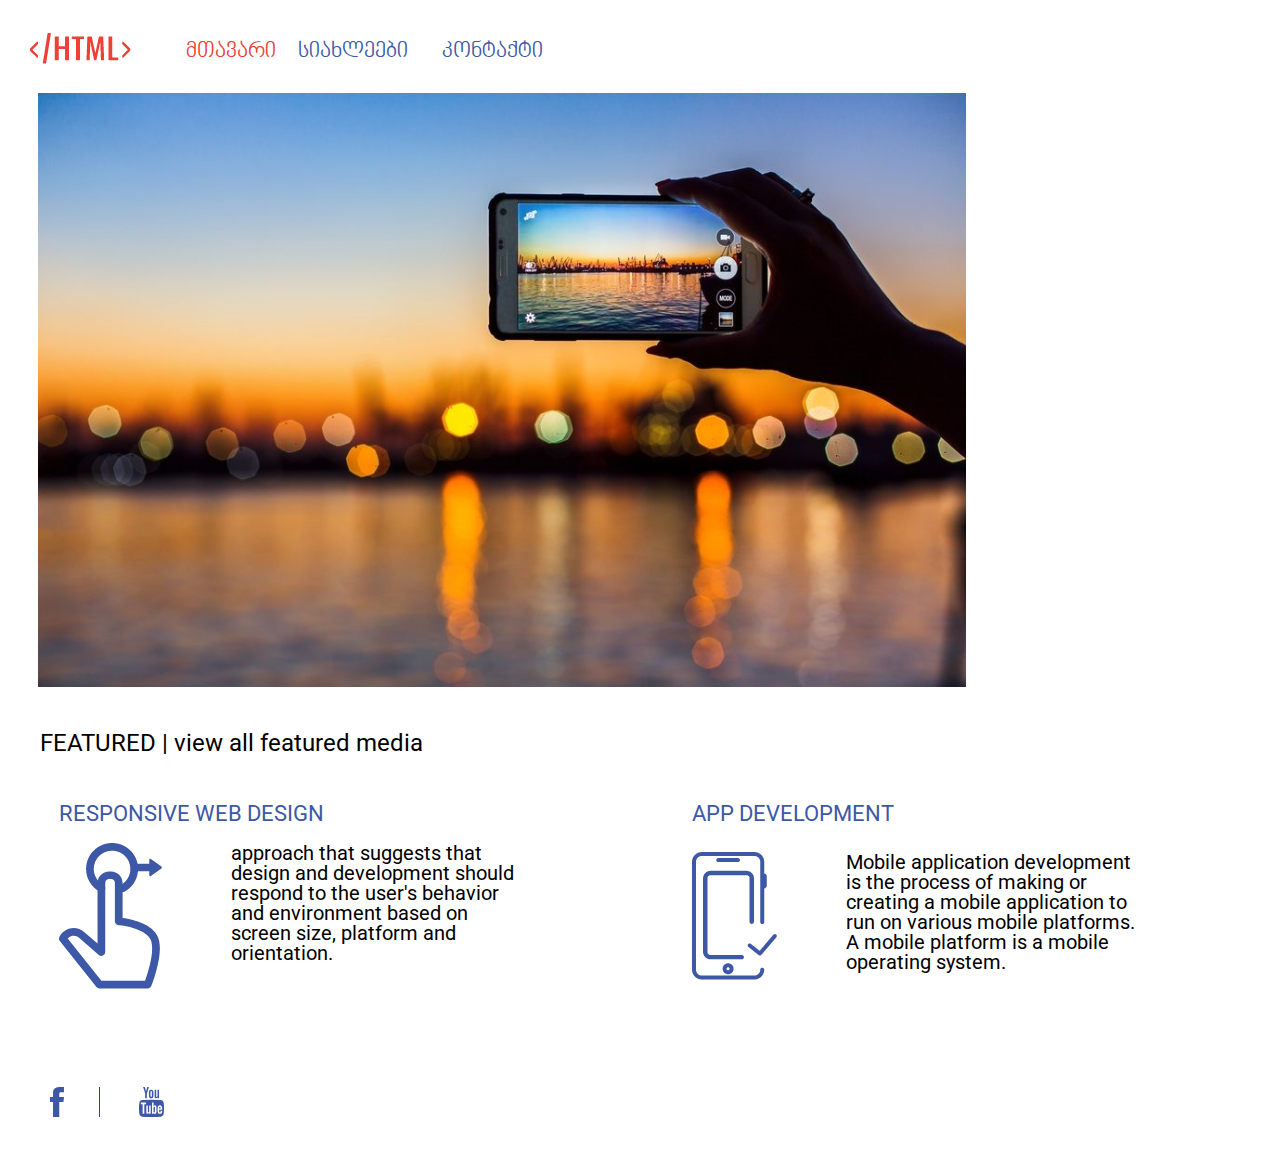
==== index.html @ 71c6d98d "add 1st complete page" ====
<!DOCTYPE html>
<html>
    <head>
        <link rel="stylesheet" href="style/reset.css">
        <link rel="preconnect" href="https://fonts.gstatic.com">
<link href="https://fonts.googleapis.com/css2?family=Roboto:wght@300&display=swap" rel="stylesheet">
        <link rel="stylesheet" href="style/fonts.css">
        <link rel="stylesheet" href="style/main.css">
        <title>lesson-5</title>
    </head>
    <body>
        <header>
            <div class="navbar">
                <a href="#">
                <img src="image/logo.png" alt="logo">
                </a>
                <nav class="nav">
                    <ul>
                        <li> <a class="navbar-li" href="#">მთავარი</a> </li>
                        <li class="navbar-a">სიახლეები</li>
                        <li class="navbar-b">კონტაქტი</li>
                    </ul>
                </nav>
            </div>
        </header>
        <section>
            <img class="picture-block" src="image/photo.jpg" alt="capture">
            <p class="wrapper-text">FEATURED | view all featured media</p>
        </section>
        <section>
            <div class="box-1">
               <p class="text-bar">RESPONSIVE WEB DESIGN</p>
               <img src="image/sticker.png" alt="sticker">
               <p class="text-edit">approach that suggests that design and development should respond to the user's behavior and environment based on screen size, platform and orientation.</p>
            </div>
            <div class="box-2">
               <p class="text-status">APP DEVELOPMENT</p>
               <img src="image/stick.png" alt="stick"> 
               <p class="text-in">Mobile application development is the process of making or creating a mobile application to run on various mobile platforms. A mobile platform is a mobile operating system.</p>
            </div>
        </section>
        <footer>
            <div class="bottom-box">
                <a href="https://www.facebook.com/" target="_blank">
                <img class="border-bar" src="image/fb.svg" alt="fb-log">
                </a>
                <a href="https://www.youtube.com/" target="_blank">
                <img class="padding-bar" src="image/youtube.svg" alt="youtube-logo">
                </a>
            </div>
        </footer>
    </body>
</html>
---- style/fonts.css ----
@font-face {
    font-family: 'BPG Nino Mtavruli';
    src: url('../fonts/bpg-nino-mtavruli-webfont.eot'); /* IE9 Compat Modes */
    src: url('../fonts/bpg-nino-mtavruli-webfont.eot?#iefix') format('embedded-opentype'), /* IE6-IE8 */
         url('../fonts/bpg-nino-mtavruli-webfont.woff2') format('woff2'), /* Super Modern Browsers */
         url('../fonts/bpg-nino-mtavruli-webfont.woff') format('woff'), /* Pretty Modern Browsers */
         url('../fonts/bpg-nino-mtavruli-webfont.ttf') format('truetype'), /* Safari, Android, iOS */
         url('../fonts/bpg-nino-mtavruli-webfont.svg#bpg_nino_mtavruliregular') format('svg'); /* Legacy iOS */
}
---- style/main.css ----
.navbar{
    margin-top: 33px;
    margin-left: 30px;
}
li{
    display: inline-block;
    /* margin-left: 33px; */
    vertical-align: super;
}
.nav{
    display: inline-block;
}
.navbar-li{
    margin-left: 51px;
    color:#EE4036;
    font-size: 22px;
    font-family: BPG Nino Mtavruli;
}.navbar-a{
    margin-left: 18px;
    color: #3D58A6;
    font-size: 22px;
    font-family: BPG Nino Mtavruli;
}
.navbar-b{
    margin-left: 30px;
    color: #3D58A6;
    font-size: 22px;
    font-family: BPG Nino Mtavruli;
}
.picture-block{
    margin-left: 38px;
    margin-top: 26px;
}
.wrapper-text{
    margin-top: 41px;
    margin-left: 40px;
    font-size: 24px;
    font-family: 'Roboto', sans-serif;
}
.box-1{
    margin-top: 48px;
    margin-left: 59px;
    display: inline-block;
}
.text-bar{
    margin-bottom: 18px;
    color: #3D58A6;
    font-size: 22px;
    font-family: 'Roboto', sans-serif;
}
.text-edit{
    width: 300px;
    display: inline-block;
    margin-left: 65px;
    font-size: 20px;
    vertical-align: top;
    font-family: 'Roboto', sans-serif;
}
.box-2{
    display: inline-block;
    margin-left: 157px;
    vertical-align: top;
    margin-top: 48px;
    
}
.text-in{
    width: 300px;
    display: inline-block;
    vertical-align: top;
    font-size: 20px;
    margin-left: 65px;
    font-family: 'Roboto', sans-serif;
}
.text-status{
    margin-bottom: 27px;
    font-size: 22px;
    color: #3D58A6 ;
    font-family: 'Roboto', sans-serif;
}
.bottom-box{
   margin-left: 50px;
   margin-top: 95px;
   margin-bottom: 39px; 
}
.border-bar{
    border-right: 1px solid #363E97;
    padding-right: 35px;
}
.padding-bar{
    padding-left: 35px;
}
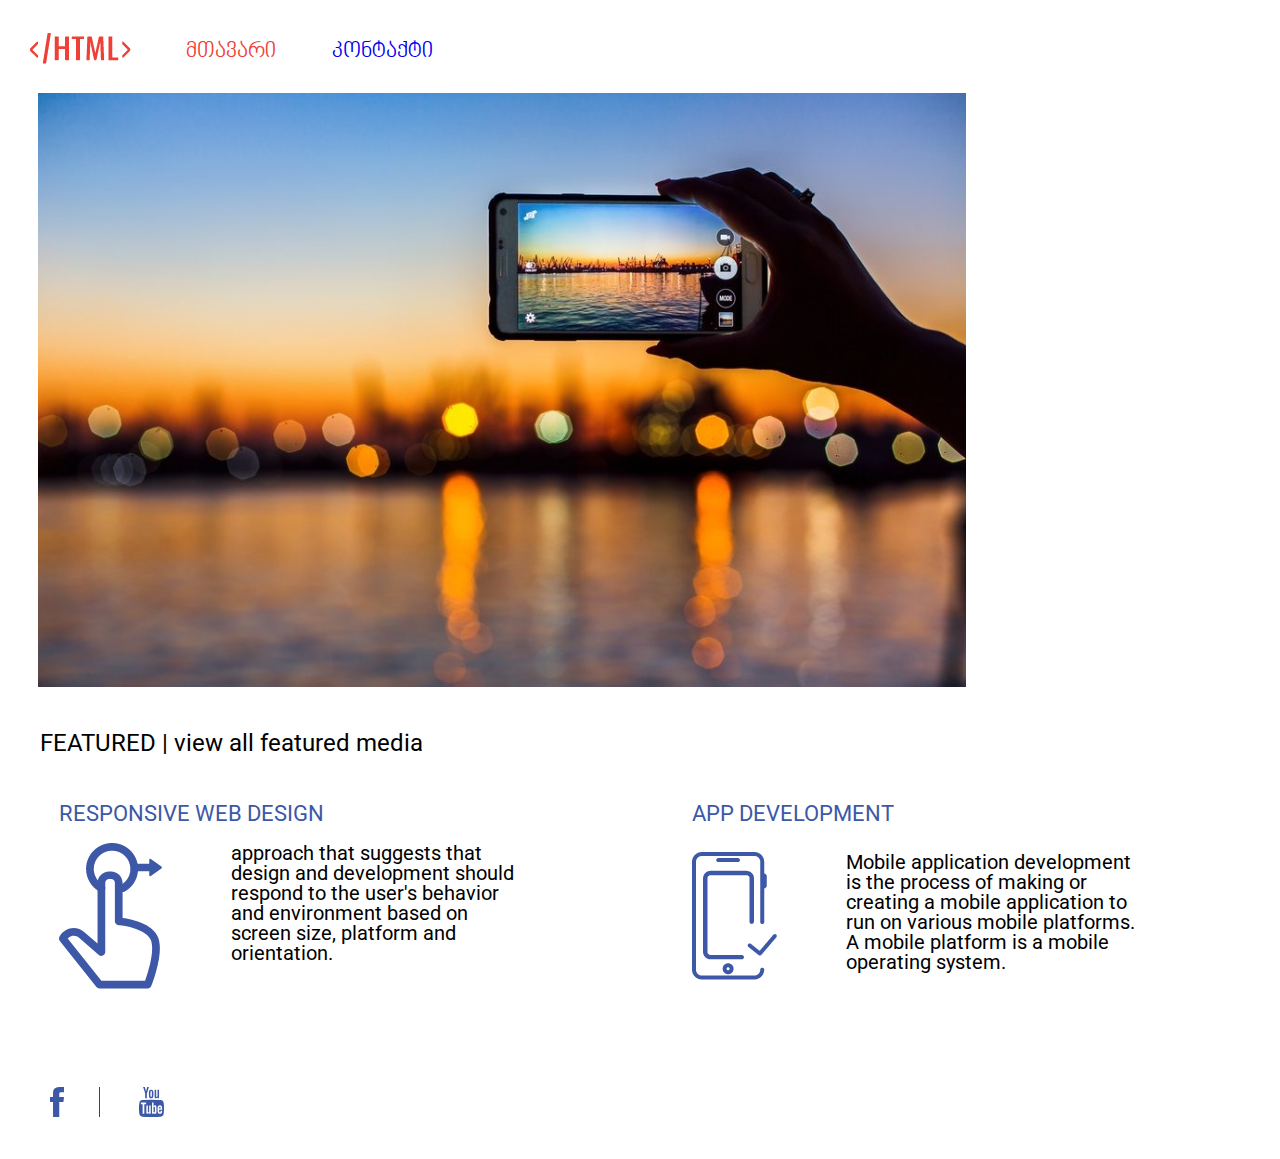
==== commit cdb59328: "updated navbar links" ====
--- a/index.html
+++ b/index.html
@@ -3,7 +3,7 @@
     <head>
         <link rel="stylesheet" href="style/reset.css">
         <link rel="preconnect" href="https://fonts.gstatic.com">
-<link href="https://fonts.googleapis.com/css2?family=Roboto:wght@300&display=swap" rel="stylesheet">
+        <link href="https://fonts.googleapis.com/css2?family=Roboto:wght@300&display=swap" rel="stylesheet">
         <link rel="stylesheet" href="style/fonts.css">
         <link rel="stylesheet" href="style/main.css">
         <title>lesson-5</title>
@@ -16,9 +16,9 @@
                 </a>
                 <nav class="nav">
                     <ul>
-                        <li> <a class="navbar-li" href="#">მთავარი</a> </li>
-                        <li class="navbar-a">სიახლეები</li>
-                        <li class="navbar-b">კონტაქტი</li>
+                        <li> <a class="navbar-li" href="#index.html">მთავარი</a> </li>
+                        <li class="navbar-a"><a href="#"<სიახლეები</a></li>
+                        <li class="navbar-b"><a href="#contact.html">კონტაქტი</a></li>
                     </ul>
                 </nav>
             </div>
@@ -50,4 +50,4 @@
             </div>
         </footer>
     </body>
-</html>+</html>
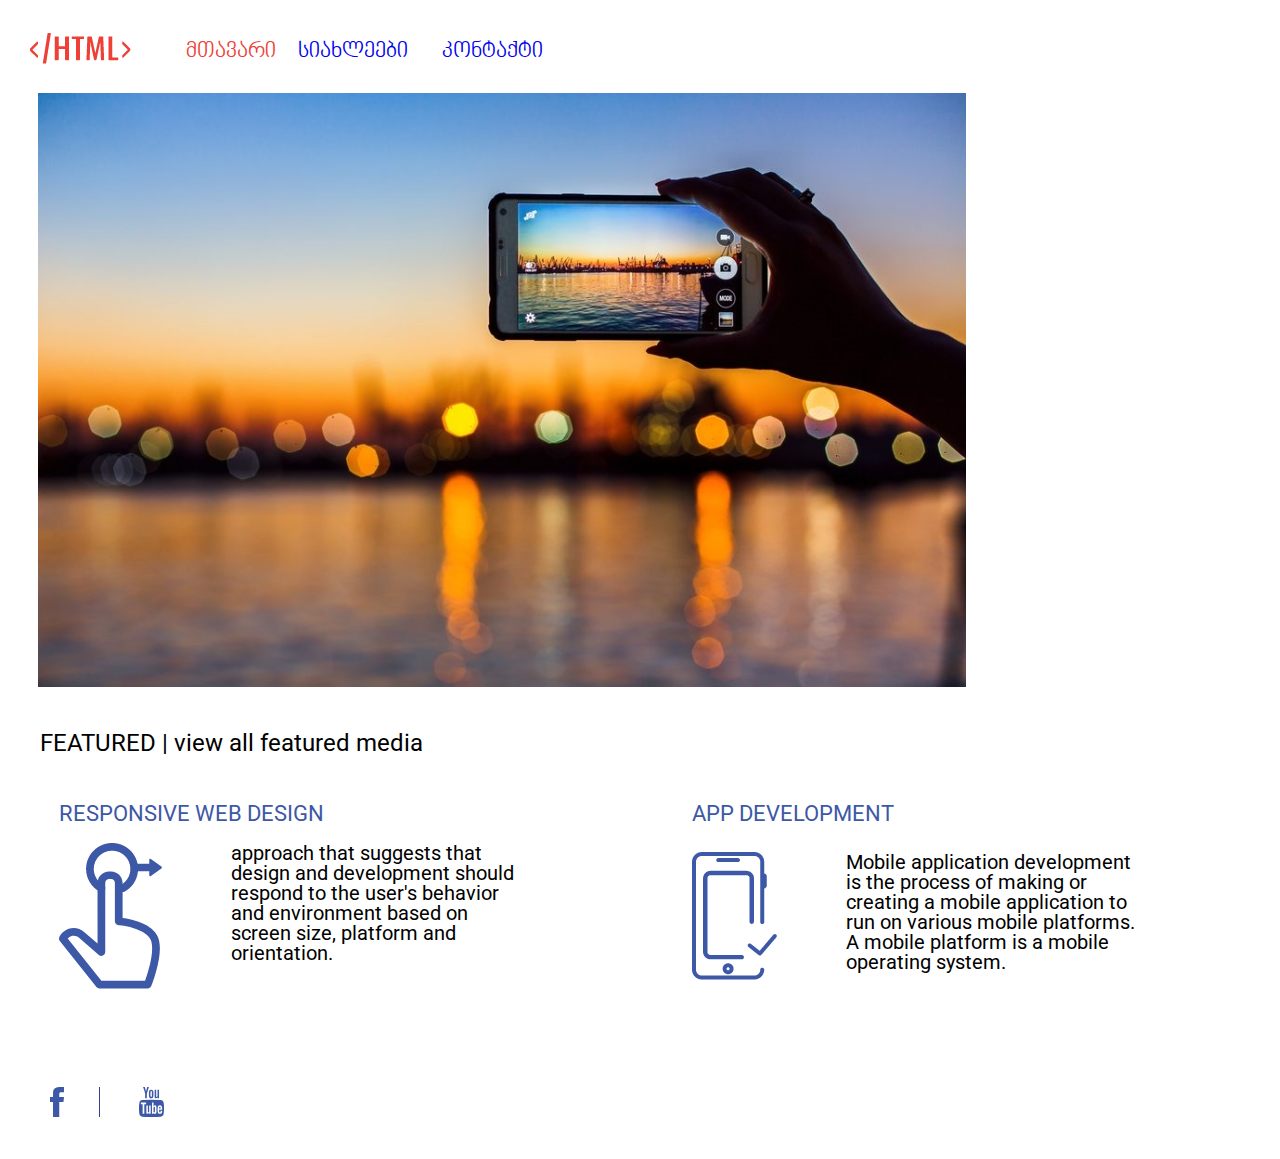
==== commit 47656ddc: "updated navbar#2" ====
--- a/index.html
+++ b/index.html
@@ -17,7 +17,7 @@
                 <nav class="nav">
                     <ul>
                         <li> <a class="navbar-li" href="#index.html">მთავარი</a> </li>
-                        <li class="navbar-a"><a href="#"<სიახლეები</a></li>
+                        <li class="navbar-a"><a href="#">სიახლეები</a></li>
                         <li class="navbar-b"><a href="#contact.html">კონტაქტი</a></li>
                     </ul>
                 </nav>
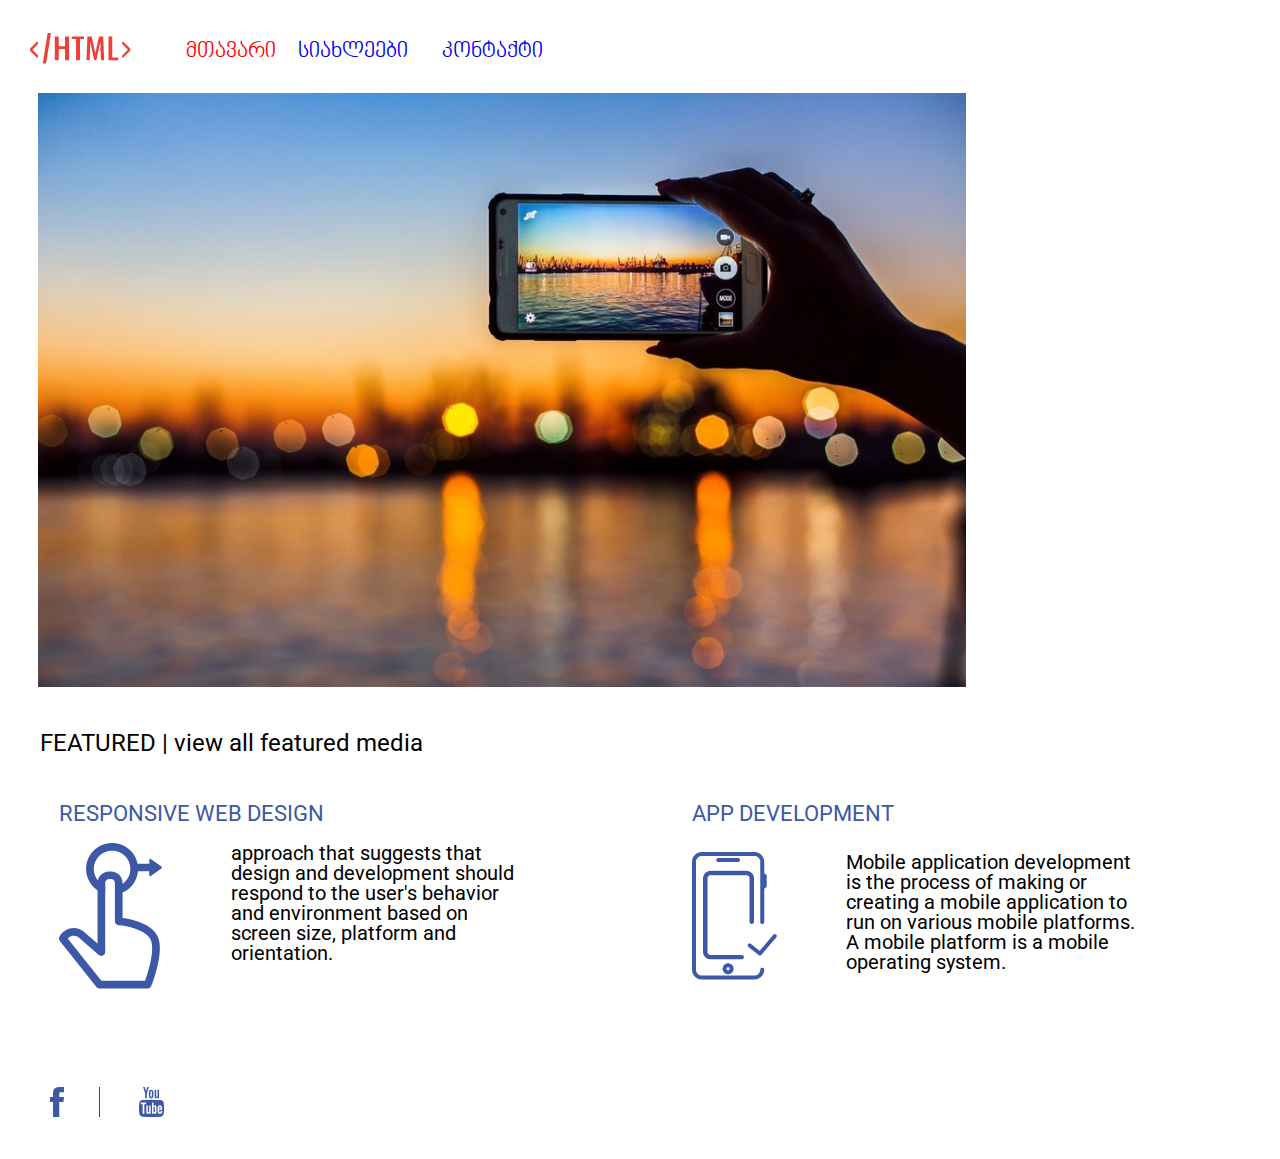
==== commit 5802bb52: "changed links" ====
--- a/index.html
+++ b/index.html
@@ -16,9 +16,9 @@
                 </a>
                 <nav class="nav">
                     <ul>
-                        <li> <a class="navbar-li" href="#index.html">მთავარი</a> </li>
+                        <li> <a class="navbar-li active" href="index.html">მთავარი</a> </li>
                         <li class="navbar-a"><a href="#">სიახლეები</a></li>
-                        <li class="navbar-b"><a href="#contact.html">კონტაქტი</a></li>
+                        <li class="navbar-b"><a href="contact.html">კონტაქტი</a></li>
                     </ul>
                 </nav>
             </div>
--- a/style/main.css
+++ b/style/main.css
@@ -88,4 +88,8 @@
 }
 .padding-bar{
     padding-left: 35px;
+}
+
+.active {
+    color: red;
 }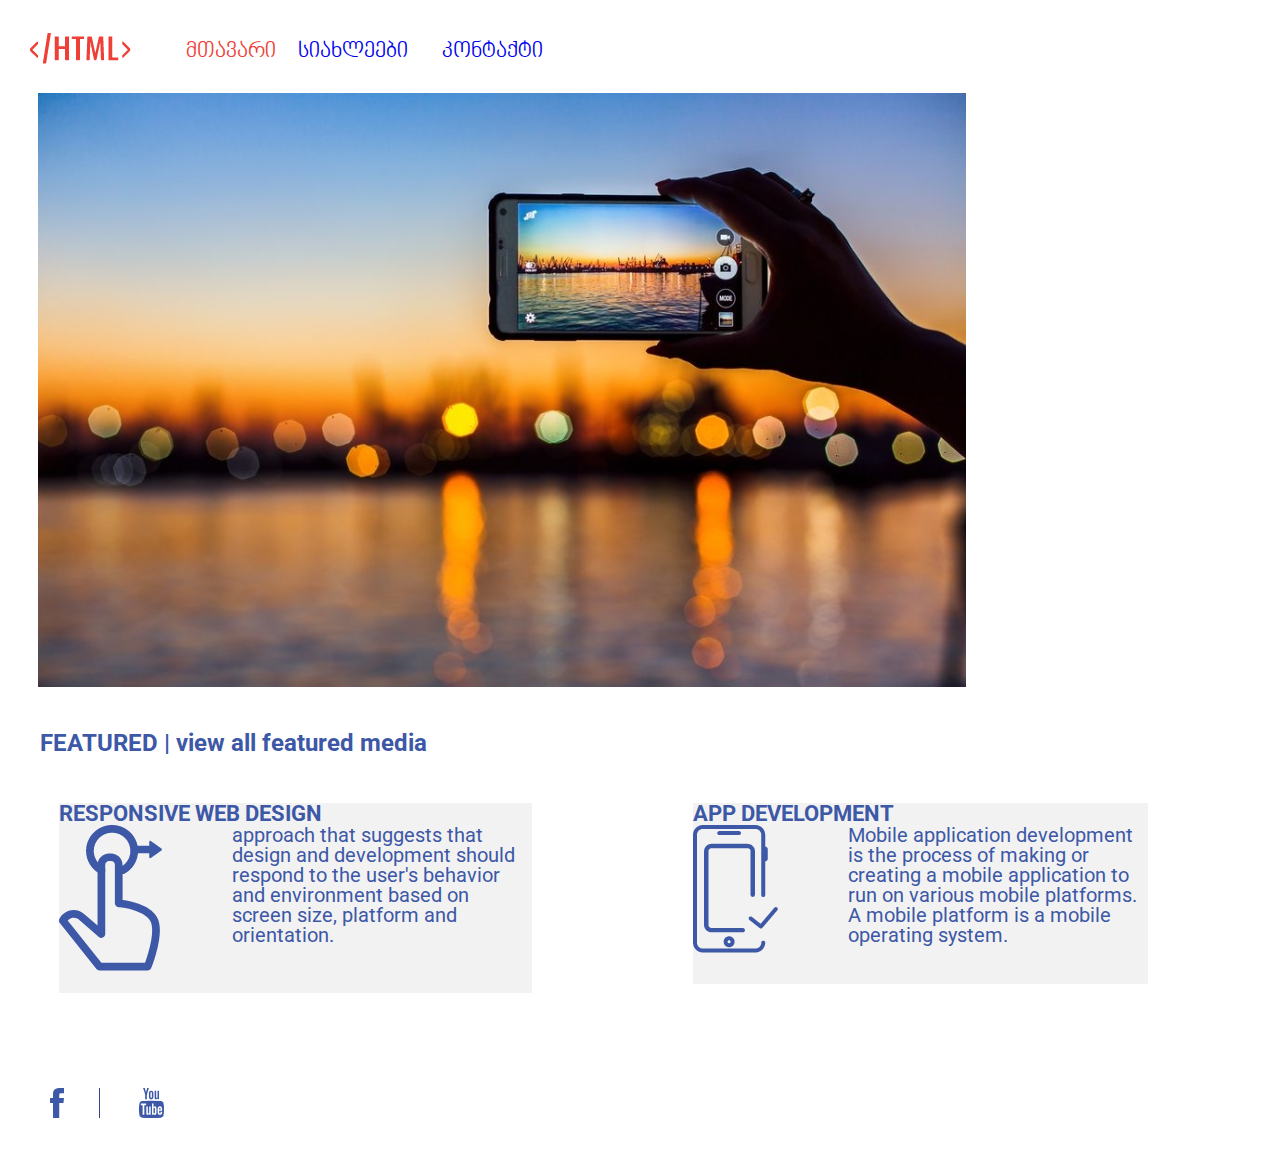
==== commit 8714cb4e: "Update index.html" ====
--- a/index.html
+++ b/index.html
@@ -25,16 +25,16 @@
         </header>
         <section>
             <img class="picture-block" src="image/photo.jpg" alt="capture">
-            <p class="wrapper-text">FEATURED | view all featured media</p>
+            <h1 class="wrapper-text">FEATURED | view all featured media</p>
         </section>
         <section>
             <div class="box-1">
-               <p class="text-bar">RESPONSIVE WEB DESIGN</p>
+               <h1 class="text-bar">RESPONSIVE WEB DESIGN</p>
                <img src="image/sticker.png" alt="sticker">
                <p class="text-edit">approach that suggests that design and development should respond to the user's behavior and environment based on screen size, platform and orientation.</p>
             </div>
             <div class="box-2">
-               <p class="text-status">APP DEVELOPMENT</p>
+               <h1 class="text-status">APP DEVELOPMENT</p>
                <img src="image/stick.png" alt="stick"> 
                <p class="text-in">Mobile application development is the process of making or creating a mobile application to run on various mobile platforms. A mobile platform is a mobile operating system.</p>
             </div>
--- a/style/main.css
+++ b/style/main.css
@@ -12,7 +12,6 @@
 }
 .navbar-li{
     margin-left: 51px;
-    color:#EE4036;
     font-size: 22px;
     font-family: BPG Nino Mtavruli;
 }.navbar-a{
@@ -41,6 +40,7 @@
     margin-top: 48px;
     margin-left: 59px;
     display: inline-block;
+    background-color: #f2f2f2;
 }
 .text-bar{
     margin-bottom: 18px;
@@ -61,6 +61,7 @@
     margin-left: 157px;
     vertical-align: top;
     margin-top: 48px;
+    background-color: #f2f2f2;
     
 }
 .text-in{
@@ -91,5 +92,45 @@
 }
 
 .active {
-    color: red;
+   color:#EE4036;;
+}
+.main-body{
+    margin-top:20px;
+    background-color: #E6E6E6;
+    width: 1366px;
+    height: 570px;
+}
+.info {
+    display: inline-block;
+    padding-top: 45px;
+    margin-left:45px;
+    font-family: "BPG Nino Mtavruli";
+    vertical-align: top;
+   
+}
+
+h1 {
+    color:#3D58A6;
+    font-size: 20px;
+    font-weight: bold;
+}
+p{
+    font-weight: normal;
+    font-size: 16px;
+
+}
+.gray {
+    color:#808080;
+    font-weight: normal;
+}
+
+.map {
+    display: inline-block;
+   margin-left: 116px;
+    margin-top: 45px;
+
+}
+iframe {
+    width: 874px;
+    height: 466px;
 }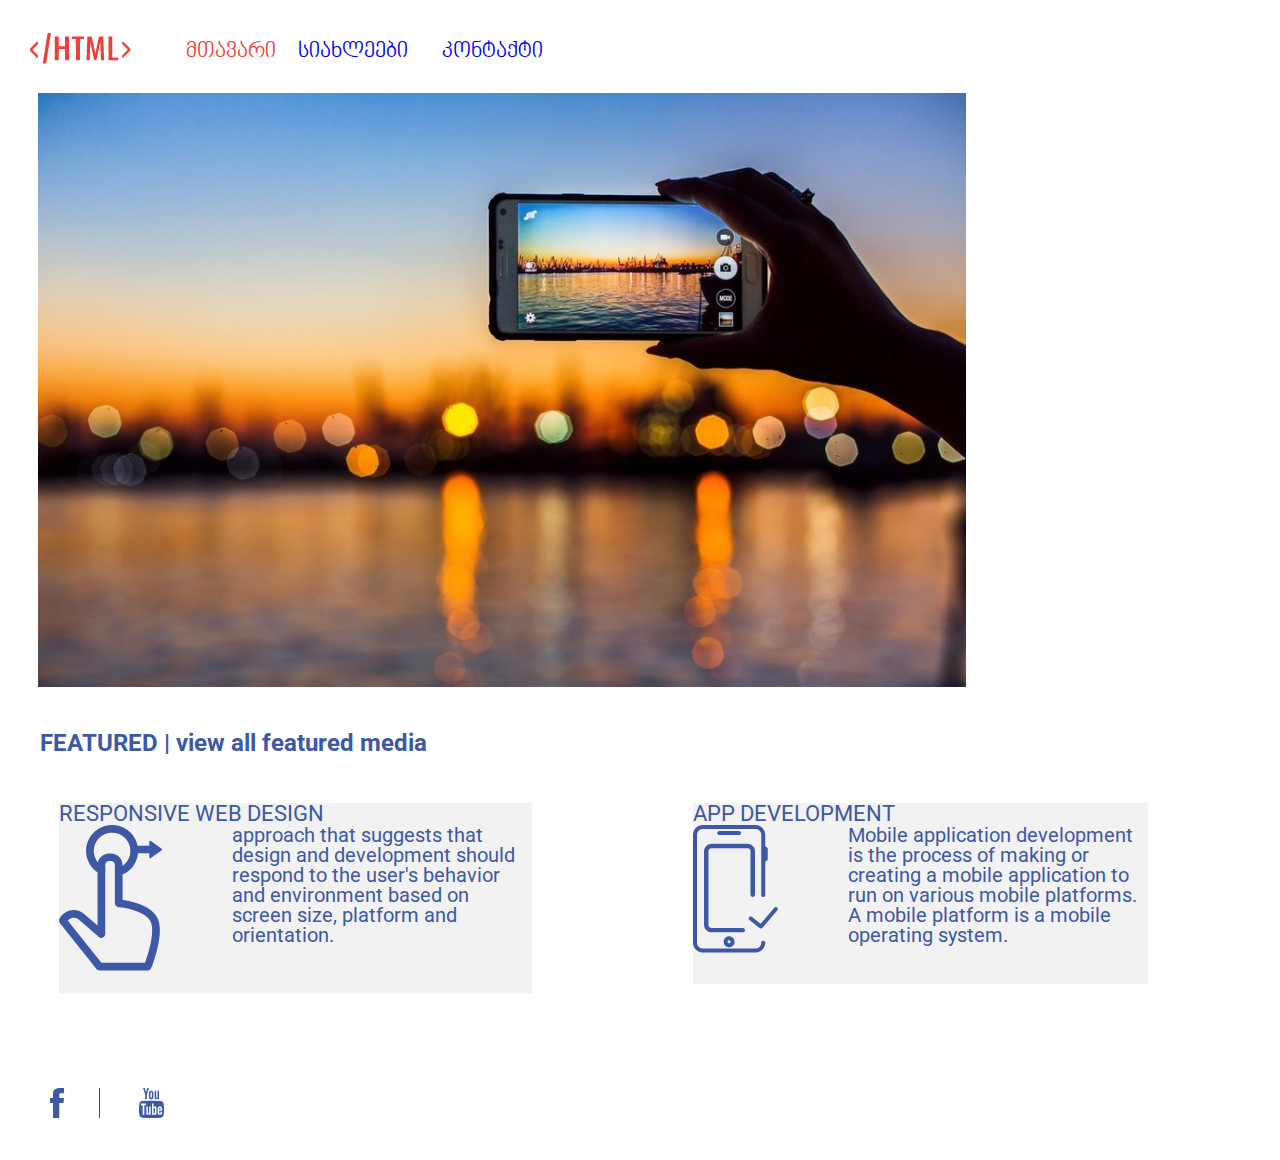
==== commit 8ab637f1: "Update index.html" ====
--- a/index.html
+++ b/index.html
@@ -29,12 +29,12 @@
         </section>
         <section>
             <div class="box-1">
-               <h1 class="text-bar">RESPONSIVE WEB DESIGN</p>
+               <h2 class="text-bar">RESPONSIVE WEB DESIGN</p>
                <img src="image/sticker.png" alt="sticker">
                <p class="text-edit">approach that suggests that design and development should respond to the user's behavior and environment based on screen size, platform and orientation.</p>
             </div>
             <div class="box-2">
-               <h1 class="text-status">APP DEVELOPMENT</p>
+               <h2 class="text-status">APP DEVELOPMENT</p>
                <img src="image/stick.png" alt="stick"> 
                <p class="text-in">Mobile application development is the process of making or creating a mobile application to run on various mobile platforms. A mobile platform is a mobile operating system.</p>
             </div>
